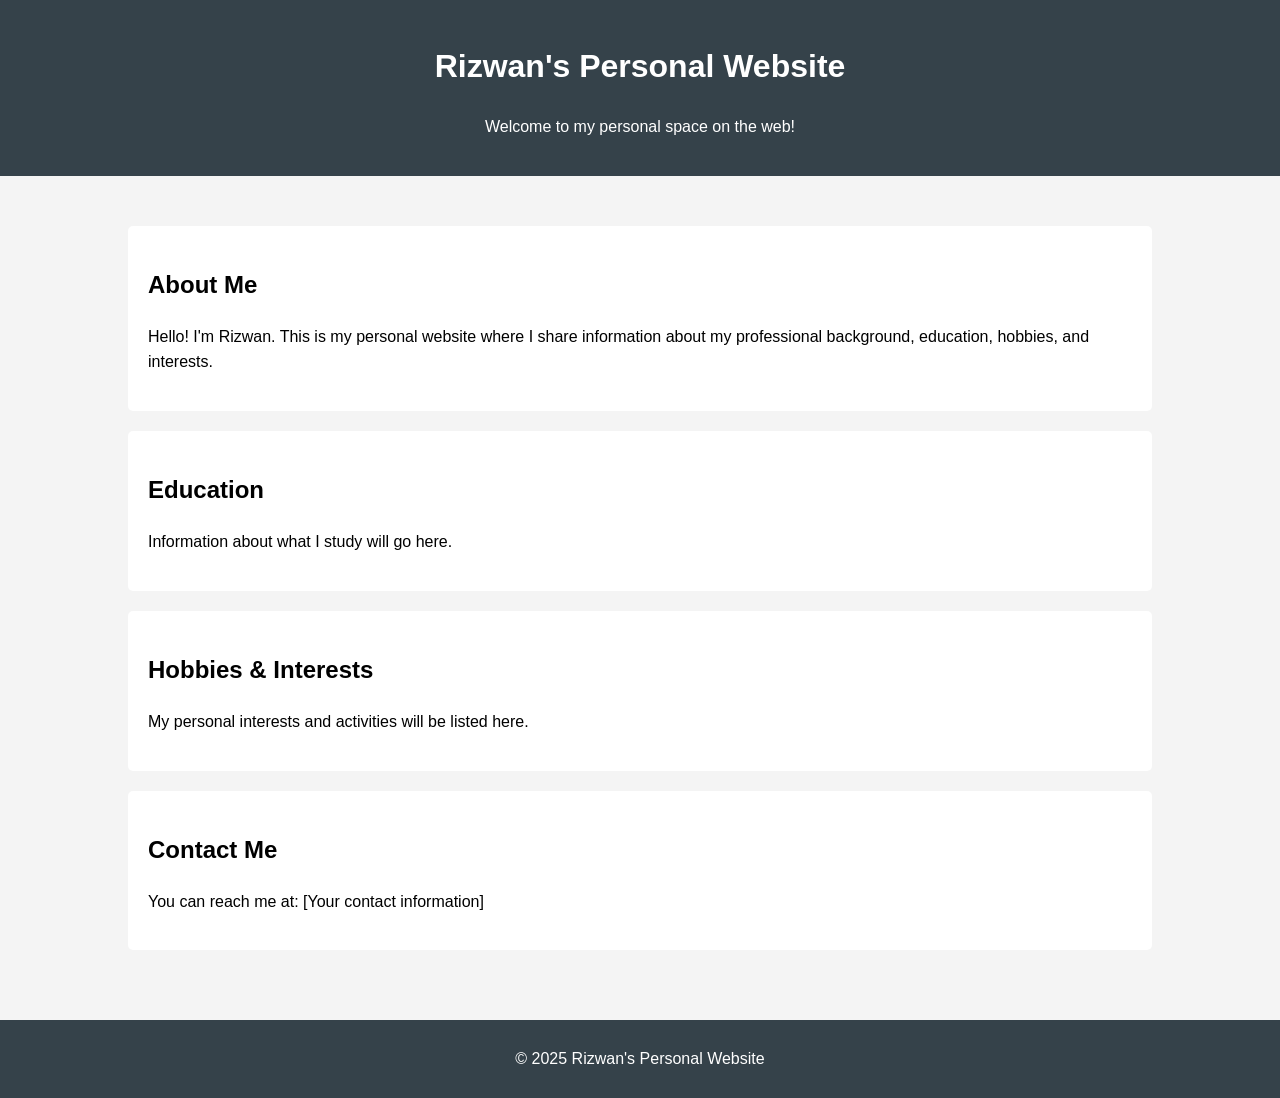
==== index.html @ 9d497773 "Create index.html" ====
<!DOCTYPE html>
<html lang="en">
<head>
    <meta charset="UTF-8">
    <meta name="viewport" content="width=device-width, initial-scale=1.0">
    <title>Rizwan's Personal Website</title>
    <style>
        body {
            font-family: Arial, sans-serif;
            line-height: 1.6;
            margin: 0;
            padding: 0;
            background-color: #f4f4f4;
        }
        .container {
            width: 80%;
            margin: 0 auto;
            padding: 30px;
        }
        header {
            background: #35424a;
            color: white;
            padding: 20px;
            text-align: center;
        }
        section {
            margin: 20px 0;
            background: white;
            padding: 20px;
            border-radius: 5px;
        }
        footer {
            background: #35424a;
            color: white;
            text-align: center;
            padding: 10px;
            margin-top: 20px;
        }
    </style>
</head>
<body>
    <header>
        <h1>Rizwan's Personal Website</h1>
        <p>Welcome to my personal space on the web!</p>
    </header>
    
    <div class="container">
        <section id="about">
            <h2>About Me</h2>
            <p>Hello! I'm Rizwan. This is my personal website where I share information about my professional background, education, hobbies, and interests.</p>
        </section>
        
        <section id="education">
            <h2>Education</h2>
            <p>Information about what I study will go here.</p>
        </section>
        
        <section id="hobbies">
            <h2>Hobbies & Interests</h2>
            <p>My personal interests and activities will be listed here.</p>
        </section>
        
        <section id="contact">
            <h2>Contact Me</h2>
            <p>You can reach me at: [Your contact information]</p>
        </section>
    </div>
    
    <footer>
        <p>&copy; 2025 Rizwan's Personal Website</p>
    </footer>
</body>
</html>
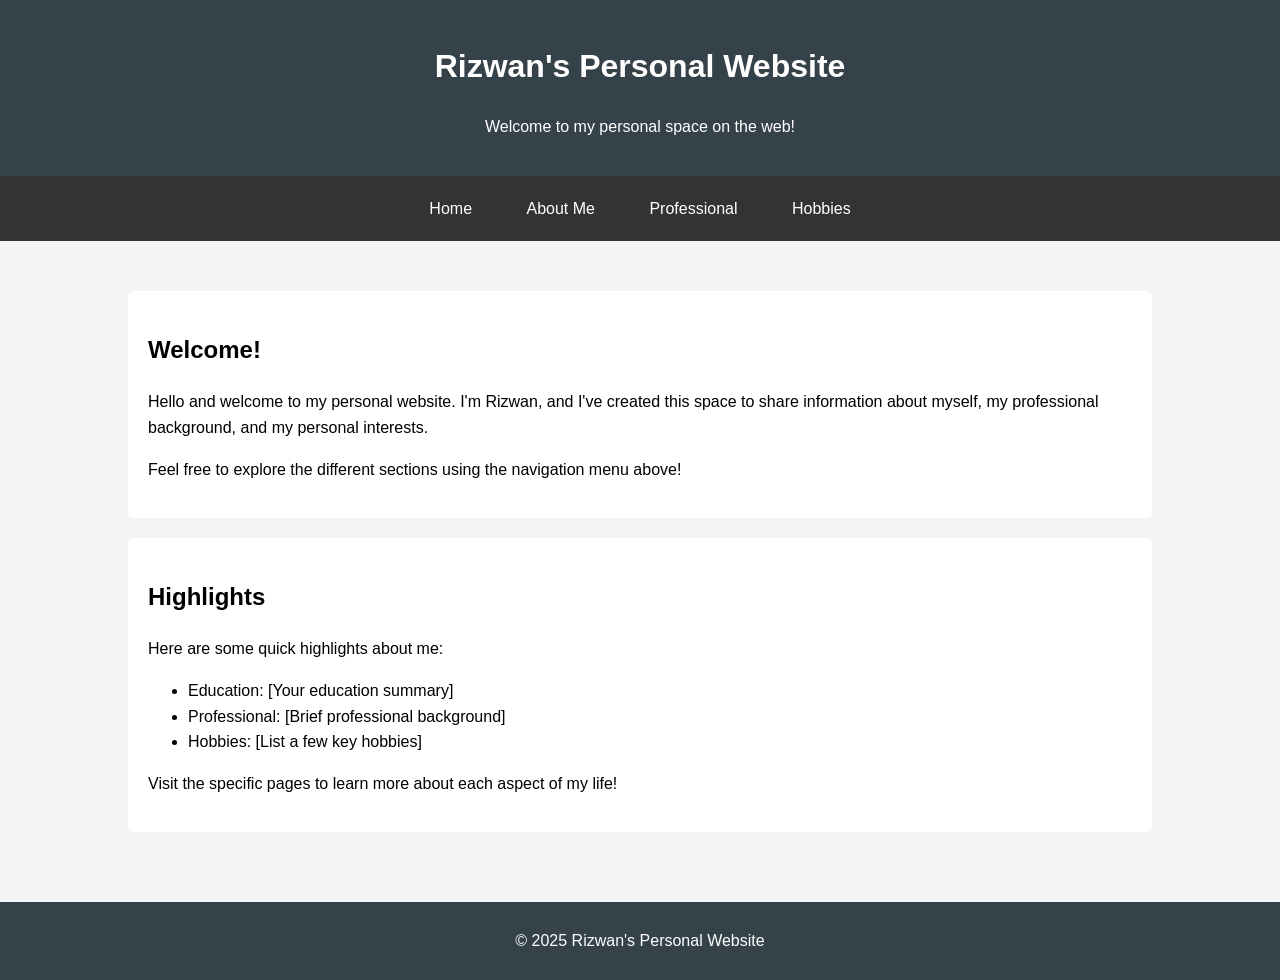
==== commit 7aae8a07: "Update index.html" ====
--- a/index.html
+++ b/index.html
@@ -23,6 +23,23 @@
             padding: 20px;
             text-align: center;
         }
+        nav {
+            background: #333;
+            color: white;
+            text-align: center;
+            padding: 10px;
+        }
+        nav a {
+            color: white;
+            text-decoration: none;
+            padding: 10px 20px;
+            margin: 0 5px;
+            display: inline-block;
+        }
+        nav a:hover {
+            background: #444;
+            border-radius: 3px;
+        }
         section {
             margin: 20px 0;
             background: white;
@@ -44,25 +61,29 @@
         <p>Welcome to my personal space on the web!</p>
     </header>
     
+    <nav>
+        <a href="index.html">Home</a>
+        <a href="about.html">About Me</a>
+        <a href="professional.html">Professional</a>
+        <a href="hobbies.html">Hobbies</a>
+    </nav>
+    
     <div class="container">
-        <section id="about">
-            <h2>About Me</h2>
-            <p>Hello! I'm Rizwan. This is my personal website where I share information about my professional background, education, hobbies, and interests.</p>
+        <section id="welcome">
+            <h2>Welcome!</h2>
+            <p>Hello and welcome to my personal website. I'm Rizwan, and I've created this space to share information about myself, my professional background, and my personal interests.</p>
+            <p>Feel free to explore the different sections using the navigation menu above!</p>
         </section>
         
-        <section id="education">
-            <h2>Education</h2>
-            <p>Information about what I study will go here.</p>
-        </section>
-        
-        <section id="hobbies">
-            <h2>Hobbies & Interests</h2>
-            <p>My personal interests and activities will be listed here.</p>
-        </section>
-        
-        <section id="contact">
-            <h2>Contact Me</h2>
-            <p>You can reach me at: [Your contact information]</p>
+        <section id="highlights">
+            <h2>Highlights</h2>
+            <p>Here are some quick highlights about me:</p>
+            <ul>
+                <li>Education: [Your education summary]</li>
+                <li>Professional: [Brief professional background]</li>
+                <li>Hobbies: [List a few key hobbies]</li>
+            </ul>
+            <p>Visit the specific pages to learn more about each aspect of my life!</p>
         </section>
     </div>
     
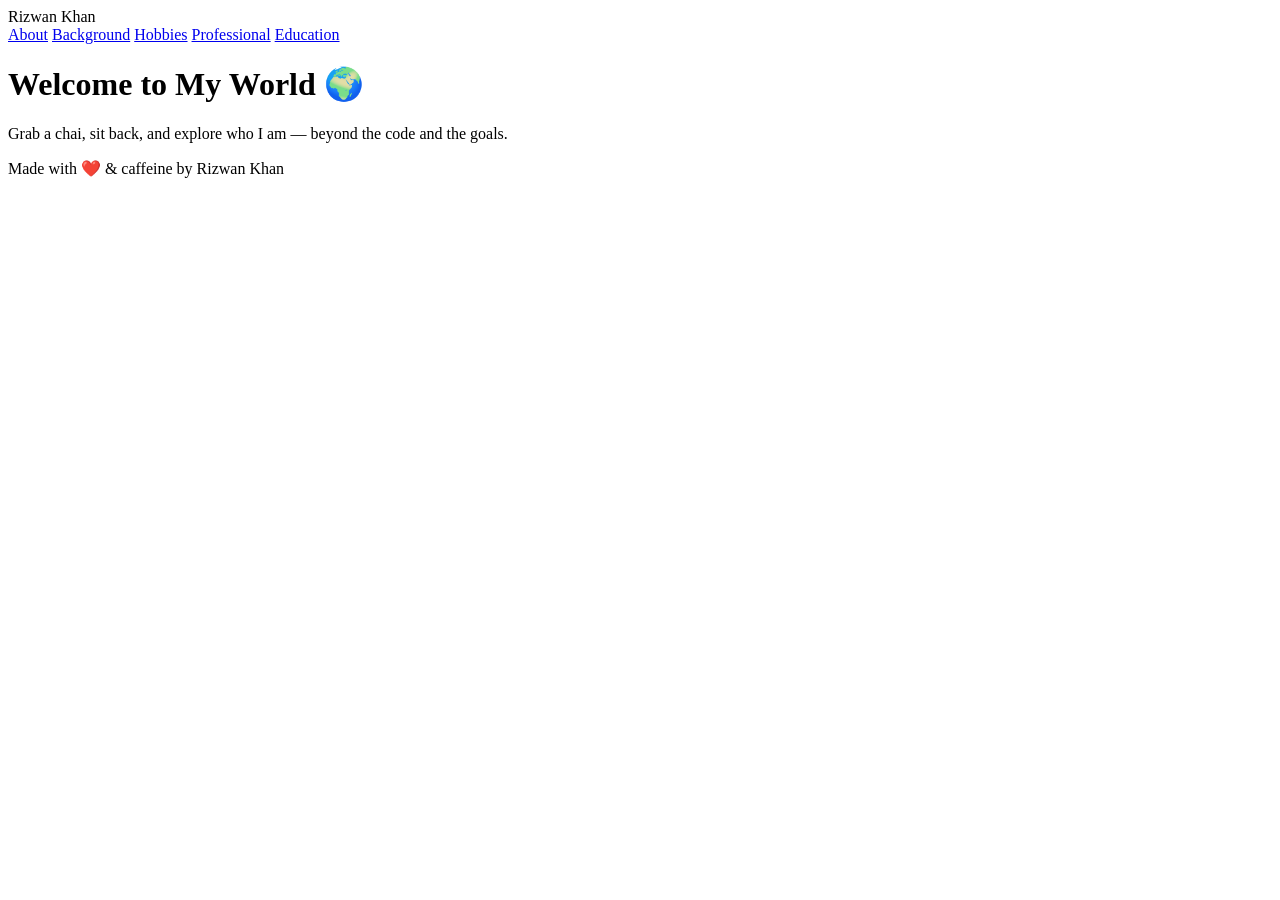
==== commit 3e2b039c: "Update index.html" ====
--- a/index.html
+++ b/index.html
@@ -1,94 +1,31 @@
 <!DOCTYPE html>
 <html lang="en">
 <head>
-    <meta charset="UTF-8">
-    <meta name="viewport" content="width=device-width, initial-scale=1.0">
-    <title>Rizwan's Personal Website</title>
-    <style>
-        body {
-            font-family: Arial, sans-serif;
-            line-height: 1.6;
-            margin: 0;
-            padding: 0;
-            background-color: #f4f4f4;
-        }
-        .container {
-            width: 80%;
-            margin: 0 auto;
-            padding: 30px;
-        }
-        header {
-            background: #35424a;
-            color: white;
-            padding: 20px;
-            text-align: center;
-        }
-        nav {
-            background: #333;
-            color: white;
-            text-align: center;
-            padding: 10px;
-        }
-        nav a {
-            color: white;
-            text-decoration: none;
-            padding: 10px 20px;
-            margin: 0 5px;
-            display: inline-block;
-        }
-        nav a:hover {
-            background: #444;
-            border-radius: 3px;
-        }
-        section {
-            margin: 20px 0;
-            background: white;
-            padding: 20px;
-            border-radius: 5px;
-        }
-        footer {
-            background: #35424a;
-            color: white;
-            text-align: center;
-            padding: 10px;
-            margin-top: 20px;
-        }
-    </style>
+  <meta charset="UTF-8">
+  <meta name="viewport" content="width=device-width, initial-scale=1.0">
+  <title>Rizwan Khan | Home</title>
+  <link rel="stylesheet" href="style.css">
+  <script defer src="script.js"></script>
 </head>
 <body>
-    <header>
-        <h1>Rizwan's Personal Website</h1>
-        <p>Welcome to my personal space on the web!</p>
-    </header>
-    
-    <nav>
-        <a href="index.html">Home</a>
-        <a href="about.html">About Me</a>
-        <a href="professional.html">Professional</a>
-        <a href="hobbies.html">Hobbies</a>
+  <header class="navbar">
+    <div class="logo">Rizwan Khan</div>
+    <nav class="nav-links">
+      <a href="about.html">About</a>
+      <a href="background.html">Background</a>
+      <a href="hobbies.html">Hobbies</a>
+      <a href="professional.html">Professional</a>
+      <a href="education.html">Education</a>
     </nav>
-    
-    <div class="container">
-        <section id="welcome">
-            <h2>Welcome!</h2>
-            <p>Hello and welcome to my personal website. I'm Rizwan, and I've created this space to share information about myself, my professional background, and my personal interests.</p>
-            <p>Feel free to explore the different sections using the navigation menu above!</p>
-        </section>
-        
-        <section id="highlights">
-            <h2>Highlights</h2>
-            <p>Here are some quick highlights about me:</p>
-            <ul>
-                <li>Education: [Your education summary]</li>
-                <li>Professional: [Brief professional background]</li>
-                <li>Hobbies: [List a few key hobbies]</li>
-            </ul>
-            <p>Visit the specific pages to learn more about each aspect of my life!</p>
-        </section>
-    </div>
-    
-    <footer>
-        <p>&copy; 2025 Rizwan's Personal Website</p>
-    </footer>
+  </header>
+
+  <main class="hero">
+    <h1>Welcome to My World 🌍</h1>
+    <p>Grab a chai, sit back, and explore who I am — beyond the code and the goals.</p>
+  </main>
+
+  <footer class="footer">
+    <p>Made with ❤️ & caffeine by Rizwan Khan</p>
+  </footer>
 </body>
 </html>
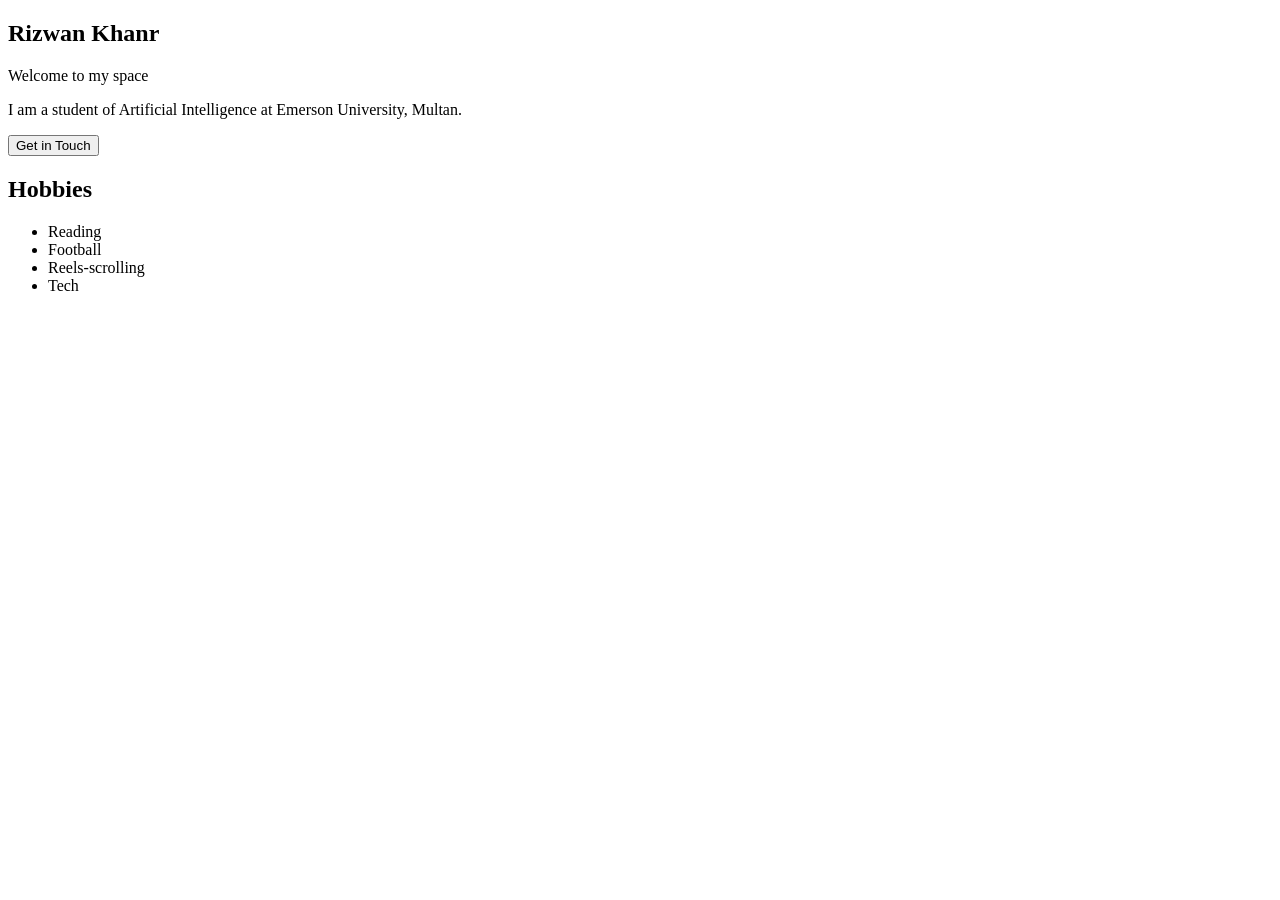
==== commit 954fdace: "Initial clean version of my personal website" ====
--- a/index.html
+++ b/index.html
@@ -1,31 +1,39 @@
-<!DOCTYPE html>
-<html lang="en">
-<head>
-  <meta charset="UTF-8">
-  <meta name="viewport" content="width=device-width, initial-scale=1.0">
-  <title>Rizwan Khan | Home</title>
-  <link rel="stylesheet" href="style.css">
-  <script defer src="script.js"></script>
-</head>
-<body>
-  <header class="navbar">
-    <div class="logo">Rizwan Khan</div>
-    <nav class="nav-links">
-      <a href="about.html">About</a>
-      <a href="background.html">Background</a>
-      <a href="hobbies.html">Hobbies</a>
-      <a href="professional.html">Professional</a>
-      <a href="education.html">Education</a>
-    </nav>
-  </header>
+<!DOCTYPE HTML>
+<html>
+	<head>
+		<title>Rizwan Khan - A digital diary</title>
+		<meta charset="utf-8" />
+		<meta name="viewport" content="width=device-width, initial-scale=1, user-scalable=no" />
+		<link rel="stylesheet" href="assets/css/main.css" />
+		<link rel="stylesheet" href="assets/css/theme.css" />
+	</head>
+	<body class="homepage is-preload">
+		<div id="page-wrapper">
 
-  <main class="hero">
-    <h1>Welcome to My World 🌍</h1>
-    <p>Grab a chai, sit back, and explore who I am — beyond the code and the goals.</p>
-  </main>
+			<!-- Header Wrapper -->
+				<div id="header-wrapper" class="fade-in">
+					<div class="container">
 
-  <footer class="footer">
-    <p>Made with ❤️ & caffeine by Rizwan Khan</p>
-  </footer>
-</body>
-</html>
+						<!-- Hero Section -->
+							<section id="hero" class="slide-up">
+								<h1>Rizwan Khanr</h1>
+								<p class="subtitle">Welcome to my space</p>
+								<p class="bio">I am a student of Artificial Intelligence at Emerson University, Multan.</p>
+								<button class="cta-button">Get in Touch</button>
+							</section>
+
+						<!-- Hobbies Section -->
+							<section id="hobbies" class="fade-in">
+								<h2><strong>Hobbies</strong></h2>
+								<ul class="hobby-list">
+									<li>Reading</li>
+									<li>Football</li>
+									<li>Reels-scrolling</li>
+									<li>Tech</li>
+								</ul>
+							</section>
+					</div>
+				</div>
+		</div>
+	</body>
+</html>
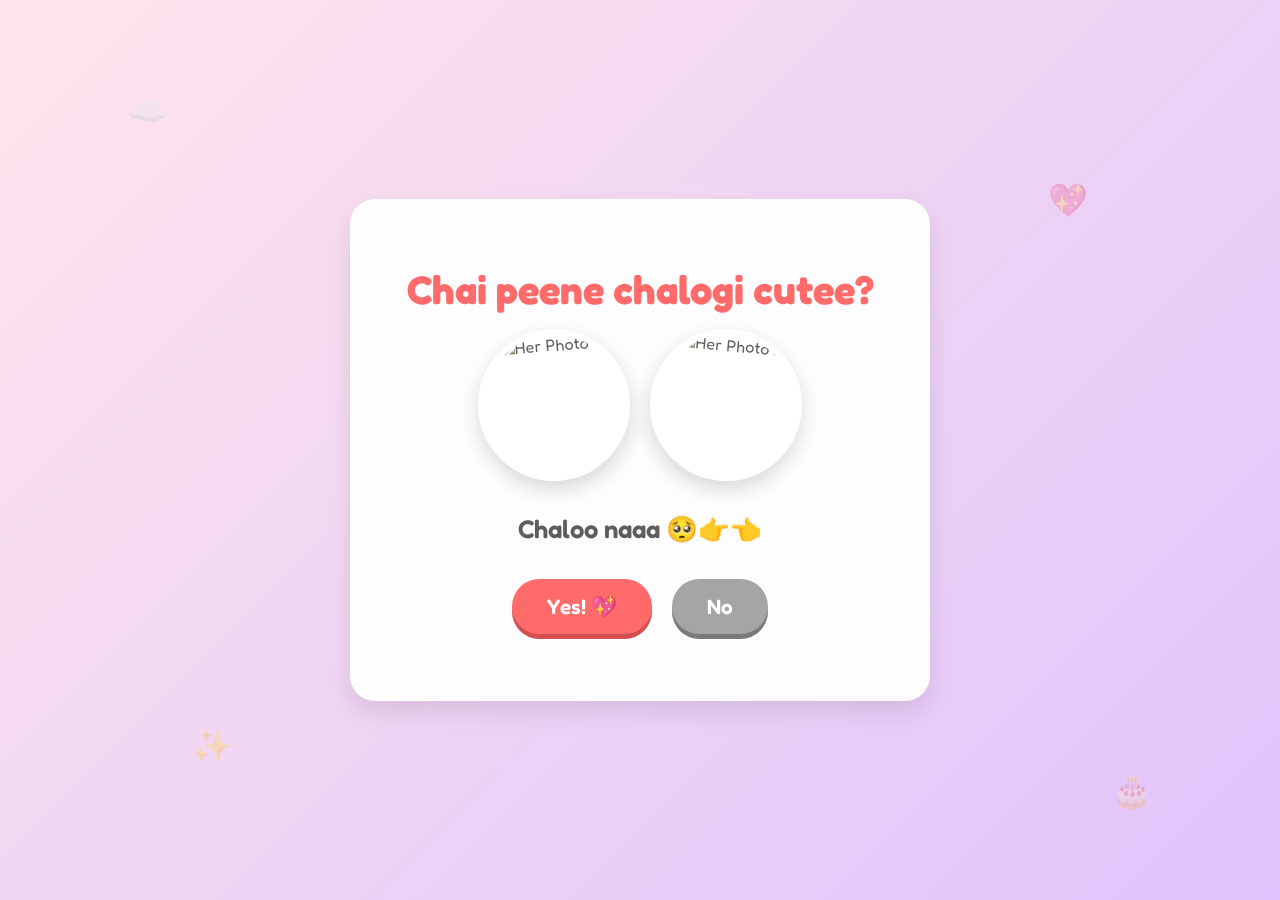
==== commit 610edc56: "Create index.html" ====
--- a/index.html
+++ b/index.html
@@ -1,39 +1,425 @@
-<!DOCTYPE HTML>
-<html>
-	<head>
-		<title>Rizwan Khan - A digital diary</title>
-		<meta charset="utf-8" />
-		<meta name="viewport" content="width=device-width, initial-scale=1, user-scalable=no" />
-		<link rel="stylesheet" href="assets/css/main.css" />
-		<link rel="stylesheet" href="assets/css/theme.css" />
-	</head>
-	<body class="homepage is-preload">
-		<div id="page-wrapper">
-
-			<!-- Header Wrapper -->
-				<div id="header-wrapper" class="fade-in">
-					<div class="container">
-
-						<!-- Hero Section -->
-							<section id="hero" class="slide-up">
-								<h1>Rizwan Khanr</h1>
-								<p class="subtitle">Welcome to my space</p>
-								<p class="bio">I am a student of Artificial Intelligence at Emerson University, Multan.</p>
-								<button class="cta-button">Get in Touch</button>
-							</section>
-
-						<!-- Hobbies Section -->
-							<section id="hobbies" class="fade-in">
-								<h2><strong>Hobbies</strong></h2>
-								<ul class="hobby-list">
-									<li>Reading</li>
-									<li>Football</li>
-									<li>Reels-scrolling</li>
-									<li>Tech</li>
-								</ul>
-							</section>
-					</div>
-				</div>
-		</div>
-	</body>
-</html>+<!DOCTYPE html>
+<html lang="en">
+<head>
+    <meta charset="UTF-8">
+    <meta name="viewport" content="width=device-width, initial-scale=1.0">
+    <title>Chai</title>
+    <!-- Importing a cute, rounded font -->
+    <link href="https://fonts.googleapis.com/css2?family=Fredoka:wght@400;600&display=swap" rel="stylesheet">
+    <!-- Confetti Library -->
+    <script src="https://cdn.jsdelivr.net/npm/canvas-confetti@1.6.0/dist/confetti.browser.min.js"></script>
+    
+    <style> 
+        :root {
+            --pastel-pink: #ffe5ec;
+            --pastel-purple: #e0c3fc;
+            --strong-pink: #ff6b6b;
+            --text-color: #5d5d5d;
+        }
+
+        body {
+            margin: 0;
+            padding: 0;
+            font-family: 'Fredoka', sans-serif;
+            background: linear-gradient(135deg, var(--pastel-pink), var(--pastel-purple));
+            min-height: 100vh;
+            display: flex;
+            flex-direction: column;
+            align-items: center;
+            justify-content: center;
+            text-align: center;
+            overflow-x: hidden;
+            color: var(--text-color);
+        }
+
+        /* Floating background elements for extra playfulness */
+        .bg-element {
+            position: absolute;
+            font-size: 2rem;
+            opacity: 0.3;
+            z-index: -1;
+            animation: floatBackground 6s ease-in-out infinite;
+        }
+        
+        @keyframes floatBackground {
+            0%, 100% { transform: translateY(0); }
+            50% { transform: translateY(-20px); }
+        }
+
+        .container {
+            background: rgba(255, 255, 255, 0.95);
+            padding: 2.5rem;
+            border-radius: 25px;
+            box-shadow: 0 10px 25px rgba(0,0,0,0.1);
+            max-width: 90%;
+            width: 500px;
+            transition: transform 0.3s ease;
+            margin: 20px;
+            position: relative;
+        }
+
+        h1 {
+            color: var(--strong-pink);
+            font-size: 2.5rem;
+            margin-bottom: 1rem;
+            text-shadow: 2px 2px 0px #fff;
+            line-height: 1.2;
+        }
+
+        .photo-gallery {
+            display: flex;
+            justify-content: center;
+            gap: 20px;
+            margin-bottom: 2rem;
+        }
+
+        .photo-frame {
+            width: 140px;
+            height: 140px;
+            border: 6px solid white;
+            border-radius: 50%; /* Circular photos */
+            overflow: hidden;
+            box-shadow: 0 8px 20px rgba(0,0,0,0.15);
+            transform: rotate(-5deg);
+            transition: transform 0.3s ease;
+            background-color: #fff;
+        }
+
+        .photo-frame:nth-child(2) {
+            transform: rotate(5deg);
+        }
+
+        .photo-frame:hover {
+            transform: scale(1.1) rotate(0deg);
+            z-index: 10;
+        }
+
+        .photo-frame img {
+            width: 100%;
+            height: 100%;
+            object-fit: cover;
+        }
+
+        .question {
+            font-size: 1.6rem;
+            margin-bottom: 2rem;
+            font-weight: 600;
+        }
+
+        .buttons {
+            display: flex;
+            justify-content: center;
+            gap: 20px;
+            align-items: center;
+            flex-wrap: wrap; /* Allows wrapping on very small screens */
+            min-height: 60px;
+        }
+
+        .btn {
+            padding: 15px 35px;
+            font-size: 1.3rem;
+            border: none;
+            border-radius: 50px;
+            font-family: 'Fredoka', sans-serif;
+            cursor: pointer;
+            transition: all 0.3s cubic-bezier(0.175, 0.885, 0.32, 1.275);
+            font-weight: 600;
+            -webkit-tap-highlight-color: transparent; /* Removes blue tap box on mobile */
+        }
+
+        .btn-yes {
+            background-color: var(--strong-pink);
+            color: white;
+            box-shadow: 0 5px 0 #d45050;
+            animation: pulse 1.5s infinite;
+        }
+
+        @keyframes pulse {
+            0% { transform: scale(1); }
+            50% { transform: scale(1.05); }
+            100% { transform: scale(1); }
+        }
+
+        .btn-yes:active {
+            transform: translateY(4px);
+            box-shadow: none;
+            animation: none;
+        }
+
+        .btn-no {
+            background-color: #a5a5a5;
+            color: white;
+            box-shadow: 0 5px 0 #7a7a7a;
+            position: relative;
+        }
+
+        .shake {
+            animation: shake 0.4s cubic-bezier(.36,.07,.19,.97) both;
+        }
+
+        @keyframes shake {
+            10%, 90% { transform: translate3d(-1px, 0, 0); }
+            20%, 80% { transform: translate3d(2px, 0, 0); }
+            30%, 50%, 70% { transform: translate3d(-4px, 0, 0); }
+            40%, 60% { transform: translate3d(4px, 0, 0); }
+        }
+
+        /* Meme Display Area */
+        #meme-container {
+            margin-top: 25px;
+            height: 0;
+            opacity: 0;
+            overflow: hidden;
+            transition: all 0.5s ease;
+        }
+
+        #meme-container.visible {
+            height: 220px;
+            opacity: 1;
+        }
+
+        #meme-image {
+            max-width: 100%;
+            max-height: 180px;
+            border-radius: 15px;
+            border: 4px solid #fff;
+            box-shadow: 0 5px 15px rgba(0,0,0,0.15);
+        }
+
+        .floating-text {
+            position: absolute;
+            font-weight: bold;
+            color: var(--strong-pink);
+            font-size: 1.2rem;
+            pointer-events: none;
+            animation: floatUp 1.5s ease-out forwards;
+            z-index: 100;
+            text-shadow: 1px 1px 0 #fff;
+        }
+
+        @keyframes floatUp {
+            0% { transform: translateY(0) scale(1) rotate(0deg); opacity: 1; }
+            100% { transform: translateY(-80px) scale(1.2) rotate(10deg); opacity: 0; }
+        }
+
+        /* Success Screen */
+        .success-message {
+            display: none;
+            flex-direction: column;
+            align-items: center;
+            animation: popIn 0.5s cubic-bezier(0.175, 0.885, 0.32, 1.275);
+        }
+
+        @keyframes popIn {
+            0% { transform: scale(0.5); opacity: 0; }
+            100% { transform: scale(1); opacity: 1; }
+        }
+
+        .hidden {
+            display: none !important;
+        }
+
+        /* Mobile Responsiveness */
+        @media (max-width: 480px) {
+            h1 { font-size: 2rem; }
+            .container { padding: 1.5rem; width: 90%; margin: 10px; }
+            .photo-frame { width: 110px; height: 110px; border-width: 4px; }
+            .photo-gallery { gap: 10px; }
+            .question { font-size: 1.3rem; }
+            .btn { padding: 10px 25px; font-size: 1.1rem; }
+            #meme-image { max-height: 150px; }
+        }
+
+    </style>
+</head>
+<body>
+
+    <!-- Cute floating background elements -->
+    <div class="bg-element" style="top: 10%; left: 10%;">☁️</div>
+    <div class="bg-element" style="top: 20%; right: 15%;">💖</div>
+    <div class="bg-element" style="bottom: 15%; left: 15%;">✨</div>
+    <div class="bg-element" style="bottom: 10%; right: 10%;">🎂</div>
+
+    <div class="container" id="main-card">
+        <!-- 
+            ========================================
+            HEADER & PHOTOS SECTION
+            ========================================
+        -->
+        <h1>Chai peene chalogi cutee?</h1>
+        
+        <div class="photo-gallery">
+            <!-- PHOTO 1: Replace src with her photo URL -->
+            <div class="photo-frame">
+                <img src="642176cfd87a00274d11df9898787d90.jpg" alt="Her Photo 1">
+            </div>
+            <!-- PHOTO 2: Replace src with her photo URL -->
+            <div class="photo-frame">
+                <img src="8e63f2bf724c7f000401681bd655a5d4.jpg" alt="Her Photo 2">
+            </div>
+        </div>
+
+        <!-- 
+            ========================================
+            QUESTION & INTERACTION SECTION
+            ========================================
+        -->
+        <div id="question-section">
+            <p class="question">Chaloo naaa 🥺👉👈</p>
+            
+            <div class="buttons">
+                <button class="btn btn-yes" id="yesBtn">Yes! 💖</button>
+                <button class="btn btn-no" id="noBtn">No</button>
+            </div>
+
+            <!-- MEME AREA: Shows up when "No" is clicked -->
+            <div id="meme-container">
+                <img id="meme-image" src="" alt="Sad Meme">
+                <p id="reaction-text" style="font-size: 1rem; margin-top: 10px; color: #888; font-weight: 600;"></p>
+            </div>
+        </div>
+
+        <!-- 
+            ========================================
+            SUCCESS / CELEBRATION SECTION
+            ========================================
+        -->
+        <div id="success-section" class="success-message">
+            <h1 style="font-size: 2.5rem; color: var(--strong-pink);">LESSGOOO! 🎉</h1>
+            <p style="font-size: 1.3rem; margin-bottom: 20px;">I knew it. ❤️</p>
+            <img src="https://media1.giphy.com/media/v1.Y2lkPTc5MGI3NjExNDB2aDJrYm03MWMxdDdsZTV6bWlkajAzMW1iaWRpeXlxODdoZG5kMCZlcD12MV9pbnRlcm5hbF9naWZfYnlfaWQmY3Q9Zw/W1hd3uXRIbddu/giphy.gif" alt="Celebration" style="width: 100%; max-width: 350px; border-radius: 15px; margin-bottom: 15px;">
+        </div>
+    </div>
+
+    <script>
+        /* ========================================
+           CONFIGURATION: EDIT LINKS HERE
+           ========================================
+        */
+        
+        // List of Cute Cat Memes to cycle through when "No" is clicked
+        const memes = [
+            "https://media1.giphy.com/media/v1.Y2lkPTc5MGI3NjExb2U1b2I2Y3E1c2dueHlidHd6MXJieTc0ZmQ0b25kM2JseDB6d3A4ZCZlcD12MV9pbnRlcm5hbF9naWZfYnlfaWQmY3Q9Zw/GuDYR1pio9XCZIN82r/giphy.gif", // Angry penguin
+            "https://media3.giphy.com/media/v1.Y2lkPTc5MGI3NjExbXdhcndiN2dtcG1hczZsYTN0OWtzeGo5dXg3cXpxZjh5MmZkOWJmciZlcD12MV9pbnRlcm5hbF9naWZfYnlfaWQmY3Q9Zw/7AzEXdIb1wyCTWJntb/giphy.gif", // Crying cat
+            "https://media4.giphy.com/media/v1.Y2lkPTc5MGI3NjExYTIwZ3c5Z3Bud2VjZWxiZ3BjbHlseXZhamdoYjg4aXNvcDFybm8wNiZlcD12MV9pbnRlcm5hbF9naWZfYnlfaWQmY3Q9Zw/YZOsKxJfmvzG0/giphy.gif", // Puss in boots eyes
+            "https://media3.giphy.com/media/v1.Y2lkPTc5MGI3NjExanE5Mmpneml2dHYwNzJvaHF3cmZ2NGx1YnZqOGhjNWY5eDc0eGRvaiZlcD12MV9pbnRlcm5hbF9naWZfYnlfaWQmY3Q9Zw/TZBED1pP5m8N2/giphy.gif", // Sad kitten
+            "https://media4.giphy.com/media/v1.Y2lkPTc5MGI3NjExcGpnNXl0d2x3bHlvZHBmdXhmc2cxbDc2NmN2eW0yMDJ6ZDNmOXI3eSZlcD12MV9pbnRlcm5hbF9naWZfYnlfaWQmY3Q9Zw/YZOsKxJfmvzG0/giphy.gif", // Sad office guy (Classic)
+            "https://media4.giphy.com/media/v1.Y2lkPTc5MGI3NjExaGVkNjFwN3d4cjY1eXZpY3dndGJ4OTU1ZWNreW90azFwNWtqOGRvayZlcD12MV9pbnRlcm5hbF9naWZfYnlfaWQmY3Q9Zw/1660LEPlWGQqNh97Ae/giphy.gif" // Grumpy cat
+        ];
+
+        // Cute/Funny texts to show when "No" is clicked
+        const pleadingTexts = [
+            "Pleaseee? 🥺",
+            "But look at this cat... 😿",
+            "Don't break my heart 💔",
+            "chalo paise mey dedunga ",
+            "Pakki baat hai? 😭",
+            "This could be us btw"
+        ];
+
+        /* ======================================== */
+
+        const yesBtn = document.getElementById('yesBtn');
+        const noBtn = document.getElementById('noBtn');
+        const memeContainer = document.getElementById('meme-container');
+        const memeImage = document.getElementById('meme-image');
+        const reactionText = document.getElementById('reaction-text');
+        const questionSection = document.getElementById('question-section');
+        const successSection = document.getElementById('success-section');
+
+        let noClickCount = 0;
+        let currentScale = 1;
+
+        // "No" Button Interaction
+        noBtn.addEventListener('click', () => {
+            noClickCount++;
+
+            // 1. Add shake animation
+            noBtn.classList.add('shake');
+            setTimeout(() => {
+                noBtn.classList.remove('shake');
+            }, 400);
+
+            // 2. Shrink the No button
+            currentScale -= 0.1;
+            if (currentScale < 0) currentScale = 0; 
+            noBtn.style.transform = `scale(${currentScale})`;
+
+            // 3. Show Meme Container if hidden
+            if (!memeContainer.classList.contains('visible')) {
+                memeContainer.classList.add('visible');
+            }
+
+            // 4. Cycle Memes (Looping)
+            const memeIndex = (noClickCount - 1) % memes.length;
+            memeImage.src = memes[memeIndex];
+
+            // 5. Cycle Pleading Text (Sequential)
+            // Replaced Math.random() with modulo arithmetic to keep order
+            const textIndex = (noClickCount - 1) % pleadingTexts.length;
+            reactionText.innerText = pleadingTexts[textIndex];
+
+            // 6. Floating Text Effect
+            createFloatingText(pleadingTexts[textIndex]);
+        });
+
+        // "Yes" Button Interaction
+        yesBtn.addEventListener('click', () => {
+            // 1. Launch Confetti
+            triggerConfetti();
+
+            // 2. Switch UI
+            questionSection.classList.add('hidden');
+            successSection.style.display = 'flex';
+        });
+
+        // Function to create floating text near the mouse/button
+        function createFloatingText(text) {
+            const el = document.createElement('div');
+            el.innerText = text;
+            el.className = 'floating-text';
+            
+            // Randomize position slightly near the No button
+            const rect = noBtn.getBoundingClientRect();
+            // Account for scroll
+            const scrollLeft = window.pageXOffset || document.documentElement.scrollLeft;
+            const scrollTop = window.pageYOffset || document.documentElement.scrollTop;
+
+            const randomX = Math.random() * 100 - 50;
+            const randomY = Math.random() * 50 - 25;
+            
+            el.style.left = (rect.left + scrollLeft + rect.width/2 + randomX) + 'px';
+            el.style.top = (rect.top + scrollTop + randomY) + 'px';
+            
+            document.body.appendChild(el);
+
+            // Cleanup after animation
+            setTimeout(() => el.remove(), 1500);
+        }
+
+        // Confetti Function
+        function triggerConfetti() {
+            var duration = 3 * 1000;
+            var animationEnd = Date.now() + duration;
+            var defaults = { startVelocity: 30, spread: 360, ticks: 60, zIndex: 999 };
+
+            var random = function(min, max) {
+                return Math.random() * (max - min) + min;
+            }
+
+            var interval = setInterval(function() {
+                var timeLeft = animationEnd - Date.now();
+
+                if (timeLeft <= 0) {
+                    return clearInterval(interval);
+                }
+
+                var particleCount = 50 * (timeLeft / duration);
+                // since particles fall down, start a bit higher than random
+                confetti(Object.assign({}, defaults, { particleCount, origin: { x: random(0.1, 0.3), y: Math.random() - 0.2 } }));
+                confetti(Object.assign({}, defaults, { particleCount, origin: { x: random(0.7, 0.9), y: Math.random() - 0.2 } }));
+            }, 250);
+        }
+    </script>
+</body>
+</html>
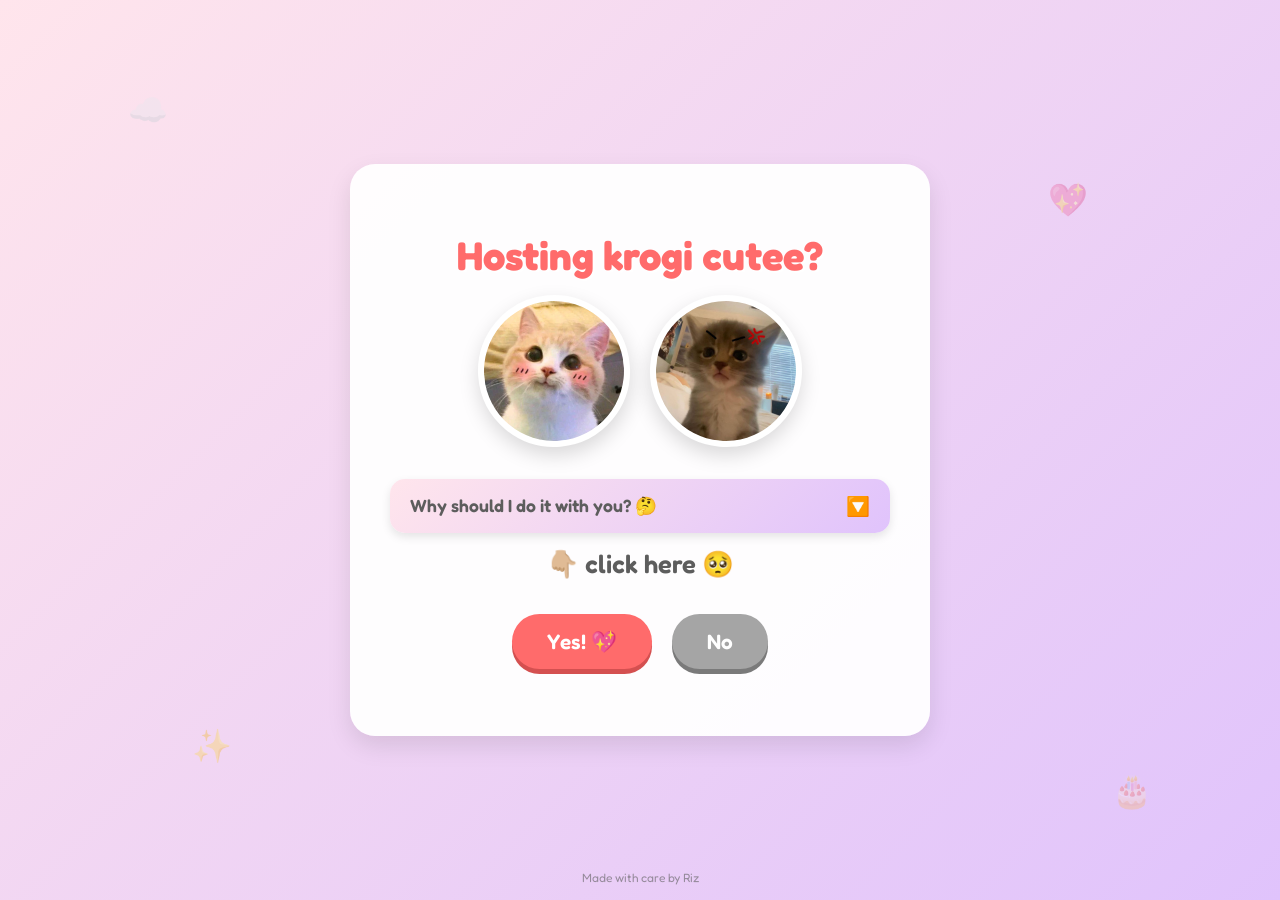
==== commit 3e8f0ce7: "Create index.html" ====
--- a/index.html
+++ b/index.html
@@ -3,7 +3,7 @@
 <head>
     <meta charset="UTF-8">
     <meta name="viewport" content="width=device-width, initial-scale=1.0">
-    <title>Chai</title>
+    <title>Chaliye naa 👉👈</title>
     <!-- Importing a cute, rounded font -->
     <link href="https://fonts.googleapis.com/css2?family=Fredoka:wght@400;600&display=swap" rel="stylesheet">
     <!-- Confetti Library -->
@@ -219,6 +219,86 @@
             display: none !important;
         }
 
+        /* Footer Styles */
+        .footer {
+            position: fixed;
+            bottom: 10px;
+            left: 0;
+            right: 0;
+            text-align: center;
+            font-size: 0.75rem;
+            color: rgba(93, 93, 93, 0.6);
+            font-family: 'Fredoka', sans-serif;
+            font-weight: 400;
+            z-index: 1000;
+            padding: 5px;
+        }
+
+        /* FAQ Section Styles */
+        .faq-section {
+            margin: 20px 0;
+            text-align: left;
+        }
+
+        .faq-toggle {
+            background: linear-gradient(135deg, var(--pastel-pink), var(--pastel-purple));
+            border: none;
+            border-radius: 15px;
+            padding: 15px 20px;
+            width: 100%;
+            font-family: 'Fredoka', sans-serif;
+            font-size: 1.1rem;
+            font-weight: 600;
+            color: var(--text-color);
+            cursor: pointer;
+            display: flex;
+            justify-content: space-between;
+            align-items: center;
+            transition: all 0.3s ease;
+            box-shadow: 0 4px 10px rgba(0,0,0,0.1);
+        }
+
+        .faq-toggle:hover {
+            transform: translateY(-2px);
+            box-shadow: 0 6px 15px rgba(0,0,0,0.15);
+        }
+
+        .faq-toggle:active {
+            transform: translateY(0);
+        }
+
+        .faq-icon {
+            font-size: 1.2rem;
+            transition: transform 0.3s ease;
+        }
+
+        .faq-toggle.active .faq-icon {
+            transform: rotate(180deg);
+        }
+
+        .faq-content {
+            max-height: 0;
+            overflow: hidden;
+            transition: max-height 0.4s ease, padding 0.4s ease;
+            background: rgba(255, 255, 255, 0.5);
+            border-radius: 0 0 15px 15px;
+            margin-top: -10px;
+            padding: 0 20px;
+        }
+
+        .faq-content.open {
+            max-height: 500px;
+            padding: 20px;
+            margin-top: 5px;
+        }
+
+        .faq-content p {
+            margin: 0;
+            line-height: 1.7;
+            color: var(--text-color);
+            font-size: 1rem;
+        }
+
         /* Mobile Responsiveness */
         @media (max-width: 480px) {
             h1 { font-size: 2rem; }
@@ -228,6 +308,9 @@
             .question { font-size: 1.3rem; }
             .btn { padding: 10px 25px; font-size: 1.1rem; }
             #meme-image { max-height: 150px; }
+            .footer { font-size: 0.65rem; bottom: 5px; }
+            .faq-toggle { font-size: 1rem; padding: 12px 15px; }
+            .faq-content p { font-size: 0.9rem; }
         }
 
     </style>
@@ -246,7 +329,7 @@
             HEADER & PHOTOS SECTION
             ========================================
         -->
-        <h1>Chai peene chalogi cutee?</h1>
+        <h1>Hosting krogi cutee? </h1>
         
         <div class="photo-gallery">
             <!-- PHOTO 1: Replace src with her photo URL -->
@@ -261,14 +344,34 @@
 
         <!-- 
             ========================================
+            FAQ SECTION
+            ========================================
+        -->
+        <div class="faq-section">
+            <button class="faq-toggle" id="faqToggle">
+                <span>Why should I do it with you? 🤔</span>
+                <span class="faq-icon">🔽</span>
+            </button>
+            <div class="faq-content" id="faqContent">
+                <p>
+                    BEACUSE mey request kr raha hoon.<br><br>
+                    
+                    I mean yeah it won't be 'perfect', but, hey, that's the whole point isn't it?<br><br>
+                    So, mey han samjho? 😼
+                </p>
+            </div>
+        </div>
+
+        <!-- 
+            ========================================
             QUESTION & INTERACTION SECTION
             ========================================
         -->
         <div id="question-section">
-            <p class="question">Chaloo naaa 🥺👉👈</p>
+            <p class="question">👇🏼 click here 🥺</p>
             
             <div class="buttons">
-                <button class="btn btn-yes" id="yesBtn">Yes! 💖</button>
+                <button class="btn btn-yes" id="yesBtn">Yes!  💖</button>
                 <button class="btn btn-no" id="noBtn">No</button>
             </div>
 
@@ -285,11 +388,14 @@
             ========================================
         -->
         <div id="success-section" class="success-message">
-            <h1 style="font-size: 2.5rem; color: var(--strong-pink);">LESSGOOO! 🎉</h1>
-            <p style="font-size: 1.3rem; margin-bottom: 20px;">I knew it. ❤️</p>
-            <img src="https://media1.giphy.com/media/v1.Y2lkPTc5MGI3NjExNDB2aDJrYm03MWMxdDdsZTV6bWlkajAzMW1iaWRpeXlxODdoZG5kMCZlcD12MV9pbnRlcm5hbF9naWZfYnlfaWQmY3Q9Zw/W1hd3uXRIbddu/giphy.gif" alt="Celebration" style="width: 100%; max-width: 350px; border-radius: 15px; margin-bottom: 15px;">
+            <h1 style="font-size: 2.5rem; color: var(--strong-pink);">LESSGOOO!  🎉</h1>
+            <p style="font-size: 1.3rem; margin-bottom: 20px;">Mujhe pata tha  ❤️</p>
+            <img src="https://media1.giphy.com/media/v1.Y2lkPTc5MGI3NjExNDB2aDJrYm03MWMxdDdsZTV6bWlkajAzMW1iaWRpeXlxODdoZG5kMCZlcD12MV9pbnRlcm5hbF9naWZfYnlfaWQmY3Q9Zw/W1hd3uXRIbddu/giphy.gif" alt="Happy Celebration" style="width: 200px; border-radius: 20px; box-shadow: 0 5px 15px rgba(0,0,0,0.2);">
         </div>
     </div>
+
+    <!-- Footer -->
+    <div class="footer">Made with care by Riz</div>
 
     <script>
         /* ========================================
@@ -297,24 +403,33 @@
            ========================================
         */
         
+        // FAQ Toggle Functionality
+        const faqToggle = document.getElementById('faqToggle');
+        const faqContent = document.getElementById('faqContent');
+
+        faqToggle.addEventListener('click', () => {
+            faqToggle.classList.toggle('active');
+            faqContent.classList.toggle('open');
+        });
+
         // List of Cute Cat Memes to cycle through when "No" is clicked
         const memes = [
-            "https://media1.giphy.com/media/v1.Y2lkPTc5MGI3NjExb2U1b2I2Y3E1c2dueHlidHd6MXJieTc0ZmQ0b25kM2JseDB6d3A4ZCZlcD12MV9pbnRlcm5hbF9naWZfYnlfaWQmY3Q9Zw/GuDYR1pio9XCZIN82r/giphy.gif", // Angry penguin
-            "https://media3.giphy.com/media/v1.Y2lkPTc5MGI3NjExbXdhcndiN2dtcG1hczZsYTN0OWtzeGo5dXg3cXpxZjh5MmZkOWJmciZlcD12MV9pbnRlcm5hbF9naWZfYnlfaWQmY3Q9Zw/7AzEXdIb1wyCTWJntb/giphy.gif", // Crying cat
-            "https://media4.giphy.com/media/v1.Y2lkPTc5MGI3NjExYTIwZ3c5Z3Bud2VjZWxiZ3BjbHlseXZhamdoYjg4aXNvcDFybm8wNiZlcD12MV9pbnRlcm5hbF9naWZfYnlfaWQmY3Q9Zw/YZOsKxJfmvzG0/giphy.gif", // Puss in boots eyes
-            "https://media3.giphy.com/media/v1.Y2lkPTc5MGI3NjExanE5Mmpneml2dHYwNzJvaHF3cmZ2NGx1YnZqOGhjNWY5eDc0eGRvaiZlcD12MV9pbnRlcm5hbF9naWZfYnlfaWQmY3Q9Zw/TZBED1pP5m8N2/giphy.gif", // Sad kitten
-            "https://media4.giphy.com/media/v1.Y2lkPTc5MGI3NjExcGpnNXl0d2x3bHlvZHBmdXhmc2cxbDc2NmN2eW0yMDJ6ZDNmOXI3eSZlcD12MV9pbnRlcm5hbF9naWZfYnlfaWQmY3Q9Zw/YZOsKxJfmvzG0/giphy.gif", // Sad office guy (Classic)
-            "https://media4.giphy.com/media/v1.Y2lkPTc5MGI3NjExaGVkNjFwN3d4cjY1eXZpY3dndGJ4OTU1ZWNreW90azFwNWtqOGRvayZlcD12MV9pbnRlcm5hbF9naWZfYnlfaWQmY3Q9Zw/1660LEPlWGQqNh97Ae/giphy.gif" // Grumpy cat
+            "Punch Cat.png", // Angry cat
+            "Angry Cat.png", // Crying cat
+            "Please Cat.png", // Puss in boots eyes
+            "Crying Cat.png", // Sad kitten
+            "small r small r1.jpg", // riz and raf
+            "Please Cat.png" // Grumpy cat
         ];
 
         // Cute/Funny texts to show when "No" is clicked
         const pleadingTexts = [
-            "Pleaseee? 🥺",
-            "But look at this cat... 😿",
-            "Don't break my heart 💔",
-            "chalo paise mey dedunga ",
-            "Pakki baat hai? 😭",
-            "This could be us btw"
+            "Chup chaap YES per click kr 👊🏼",
+            "Samajh nai ayi meri baat?? 😡",
+            "Pleaseeeeeeeeee",
+            "chalo mat kro ",
+            "This is us btw",
+            "Pakki baat hai??? 😭😭"
         ];
 
         /* ======================================== */
@@ -340,21 +455,21 @@
                 noBtn.classList.remove('shake');
             }, 400);
 
-            // 2. Shrink the No button
+            // 2.  Shrink the No button
             currentScale -= 0.1;
             if (currentScale < 0) currentScale = 0; 
             noBtn.style.transform = `scale(${currentScale})`;
 
             // 3. Show Meme Container if hidden
-            if (!memeContainer.classList.contains('visible')) {
+            if (! memeContainer.classList.contains('visible')) {
                 memeContainer.classList.add('visible');
             }
 
-            // 4. Cycle Memes (Looping)
+            // 4.  Cycle Memes (Looping)
             const memeIndex = (noClickCount - 1) % memes.length;
             memeImage.src = memes[memeIndex];
 
-            // 5. Cycle Pleading Text (Sequential)
+            // 5.  Cycle Pleading Text (Sequential)
             // Replaced Math.random() with modulo arithmetic to keep order
             const textIndex = (noClickCount - 1) % pleadingTexts.length;
             reactionText.innerText = pleadingTexts[textIndex];
@@ -368,7 +483,7 @@
             // 1. Launch Confetti
             triggerConfetti();
 
-            // 2. Switch UI
+            // 2.  Switch UI
             questionSection.classList.add('hidden');
             successSection.style.display = 'flex';
         });
